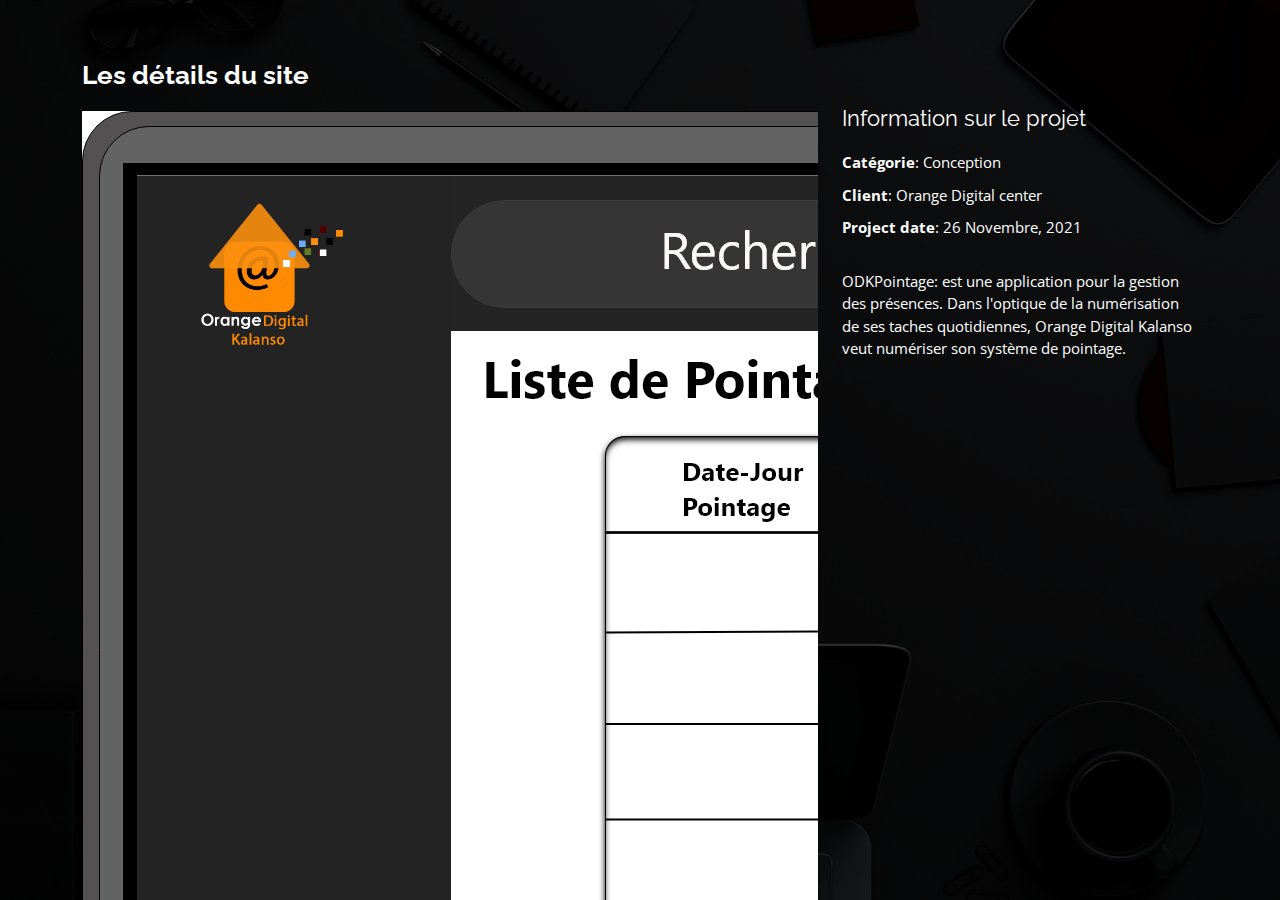
==== pointage-details.html @ ca723b5f "Details portfolio" ====
<!DOCTYPE html>
<html lang="en">

<head>
  <meta charset="utf-8">
  <meta content="width=device-width, initial-scale=1.0" name="viewport">

  <title>Portfolio Details</title>
  <meta content="" name="description">
  <meta content="" name="keywords">

  <!-- Favicons -->
  <link href="assets/img/favicon.png" rel="icon">
  <link href="assets/img/apple-touch-icon.png" rel="apple-touch-icon">

  <!-- Google Fonts -->
  <link href="https://fonts.googleapis.com/css?family=Open+Sans:300,300i,400,400i,600,600i,700,700i|Raleway:300,300i,400,400i,500,500i,600,600i,700,700i|Poppins:300,300i,400,400i,500,500i,600,600i,700,700i" rel="stylesheet">

  <!-- Vendor CSS Files -->
  <link href="assets/vendor/bootstrap/css/bootstrap.min.css" rel="stylesheet">
  <link href="assets/vendor/bootstrap-icons/bootstrap-icons.css" rel="stylesheet">
  <link href="assets/vendor/boxicons/css/boxicons.min.css" rel="stylesheet">
  <link href="assets/vendor/glightbox/css/glightbox.min.css" rel="stylesheet">
  <link href="assets/vendor/remixicon/remixicon.css" rel="stylesheet">
  <link href="assets/vendor/swiper/swiper-bundle.min.css" rel="stylesheet">

  <!-- Template Main CSS File -->
  <link href="assets/css/style.css" rel="stylesheet">

  <!-- =======================================================
  * Template Name: Personal - v4.7.0
  * Template URL: https://bootstrapmade.com/personal-free-resume-bootstrap-template/
  * Author: BootstrapMade.com
  * License: https://bootstrapmade.com/license/
  ======================================================== -->
</head>

<body>

  <main id="main">

    <!-- ======= Portfolio Details ======= -->
    <div id="portfolio-details" class="portfolio-details">
      <div class="container">

        <div class="row">

          <div class="col-lg-8">
            <h2 class="portfolio-title">Les détails du site</h2>

            <div class="portfolio-details-slider swiper">
              <div class="swiper-wrapper align-items-center">

                <div>
                  <img src="assets/img/web/pointage.png" alt="">
                </div>

              </div>
            </div>

          </div>

          <div class="col-lg-4 portfolio-info">
            <h3>Information sur le projet</h3>
            <ul>
              <li><strong>Catégorie</strong>: Conception</li>
              <li><strong>Client</strong>: Orange Digital center</li>
              <li><strong>Project date</strong>: 26 Novembre, 2021</li>
            </ul>

            <p>
              ODKPointage: est une application pour la gestion des présences. Dans l'optique de la numérisation de ses taches quotidiennes, Orange Digital Kalanso veut numériser son système de pointage.
            </p>
          </div>

        </div>

      </div>
    </div><!-- End Portfolio Details -->

  </main><!-- End #main -->

  <!-- Vendor JS Files -->
  <script src="assets/vendor/purecounter/purecounter.js"></script>
  <script src="assets/vendor/bootstrap/js/bootstrap.bundle.min.js"></script>
  <script src="assets/vendor/glightbox/js/glightbox.min.js"></script>
  <script src="assets/vendor/isotope-layout/isotope.pkgd.min.js"></script>
  <script src="assets/vendor/swiper/swiper-bundle.min.js"></script>
  <script src="assets/vendor/waypoints/noframework.waypoints.js"></script>
  <script src="assets/vendor/php-email-form/validate.js"></script>

  <!-- Template Main JS File -->
  <script src="assets/js/main.js"></script>

</body>

</html>
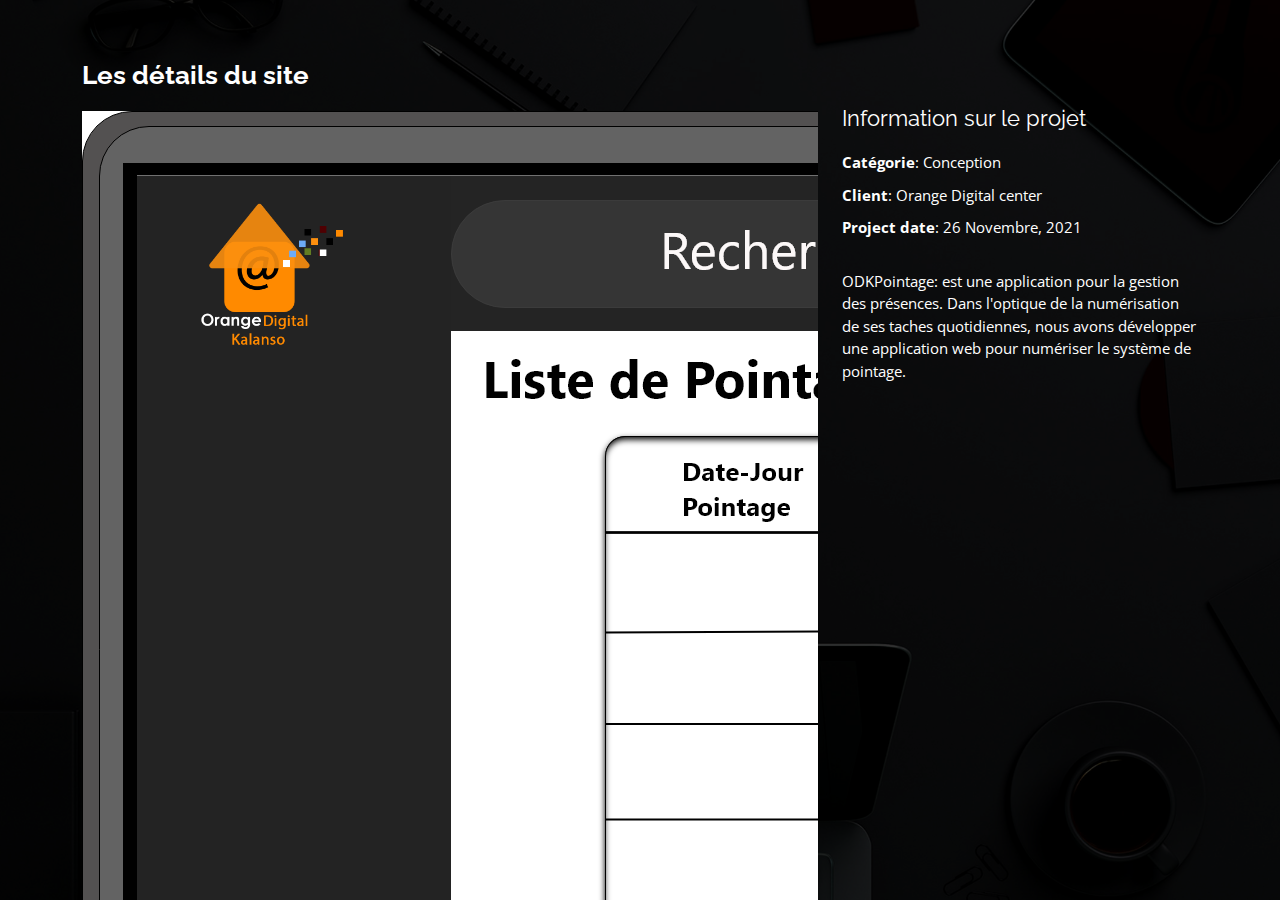
==== commit c031f8c8: "Update My portfolio" ====
--- a/pointage-details.html
+++ b/pointage-details.html
@@ -69,7 +69,7 @@
             </ul>
 
             <p>
-              ODKPointage: est une application pour la gestion des présences. Dans l'optique de la numérisation de ses taches quotidiennes, Orange Digital Kalanso veut numériser son système de pointage.
+              ODKPointage: est une application pour la gestion des présences. Dans l'optique de la numérisation de ses taches quotidiennes, nous avons développer une application web pour numériser le système de pointage.
             </p>
           </div>
 
--- a/assets/css/style.css
+++ b/assets/css/style.css
@@ -477,7 +477,7 @@
 .testimonials .testimonial-item .testimonial-img {
   width: 90px;
   border-radius: 50%;
-  margin: -40px 0 0 40px;
+  margin: 40px 0 0 40px;
   position: relative;
   z-index: 2;
   border: 6px solid rgba(255, 255, 255, 0.12);
@@ -508,7 +508,7 @@
   position: relative;
   top: 10px;
 }
-.testimonials .testimonial-item p {
+/* .testimonials .testimonial-item p {
   font-style: italic;
   margin: 0 15px 0 15px;
   padding: 20px 20px 60px 20px;
@@ -517,7 +517,7 @@
   border-radius: 6px;
   position: relative;
   z-index: 1;
-}
+} */
 .testimonials .swiper-pagination {
   margin-top: 20px;
   position: relative;
